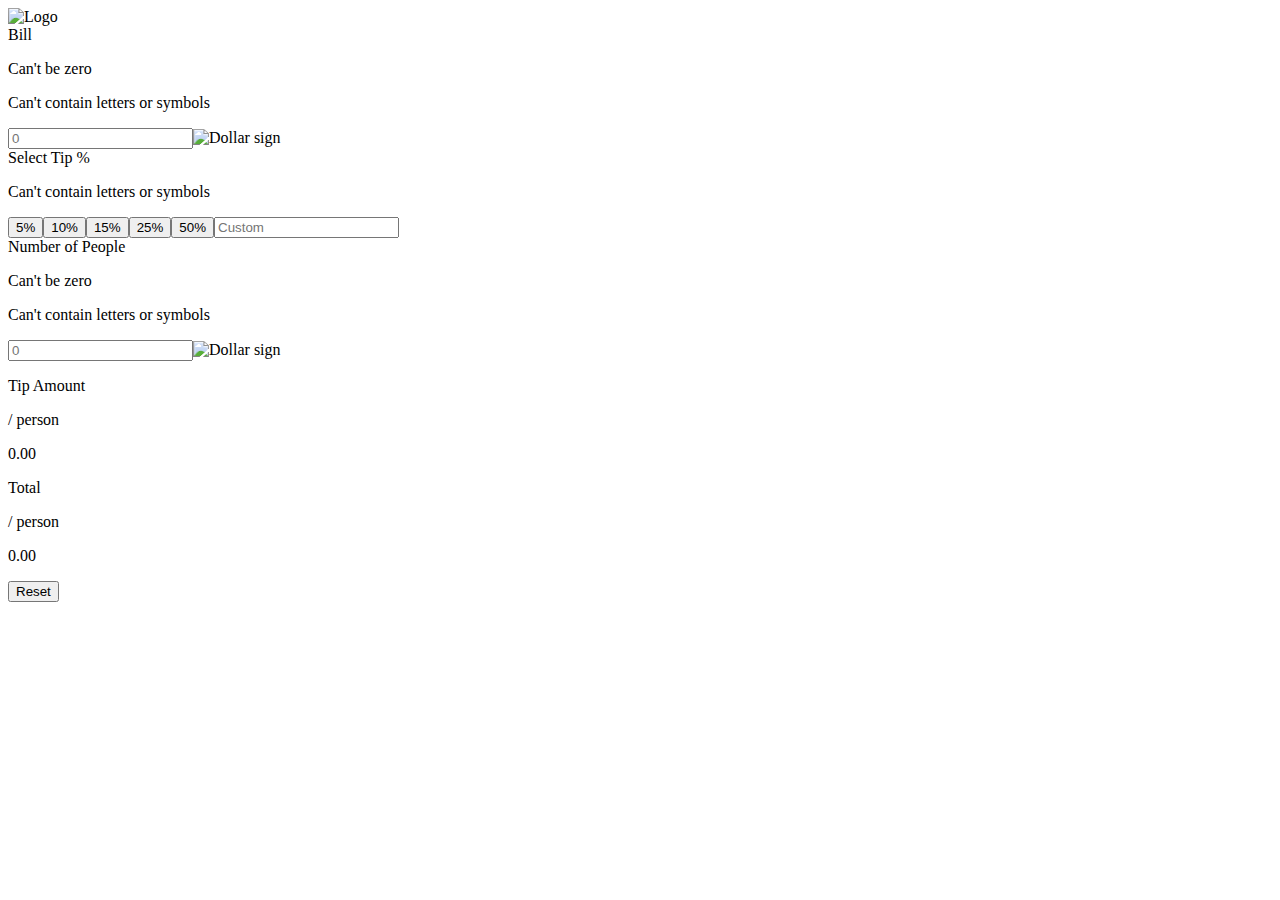
==== docs/index.html @ ceede48f "Rebuild site with change to label tag" ====
<!doctype html><html lang="en"><head><meta charset="utf-8"/><meta name="viewport" content="width=device-width,initial-scale=1"/><meta name="description" content="Web site created using create-react-app"/><link rel="preconnect" href="https://fonts.googleapis.com"/><link rel="preconnect" href="https://fonts.gstatic.com" crossorigin/><link href="https://fonts.googleapis.com/css2?family=Space+Mono:wght@700&display=swap" rel="stylesheet"/><link rel="stylesheet" href="reset.css"/><link rel="icon" type="image/x-icon" href="./favicon.svg"/><title>Tip Calculator App</title><script defer="defer" src="./static/js/main.b678f3b2.js"></script><link href="./static/css/main.3e02e0f4.css" rel="stylesheet"></head><body><div id="root"></div></body></html>
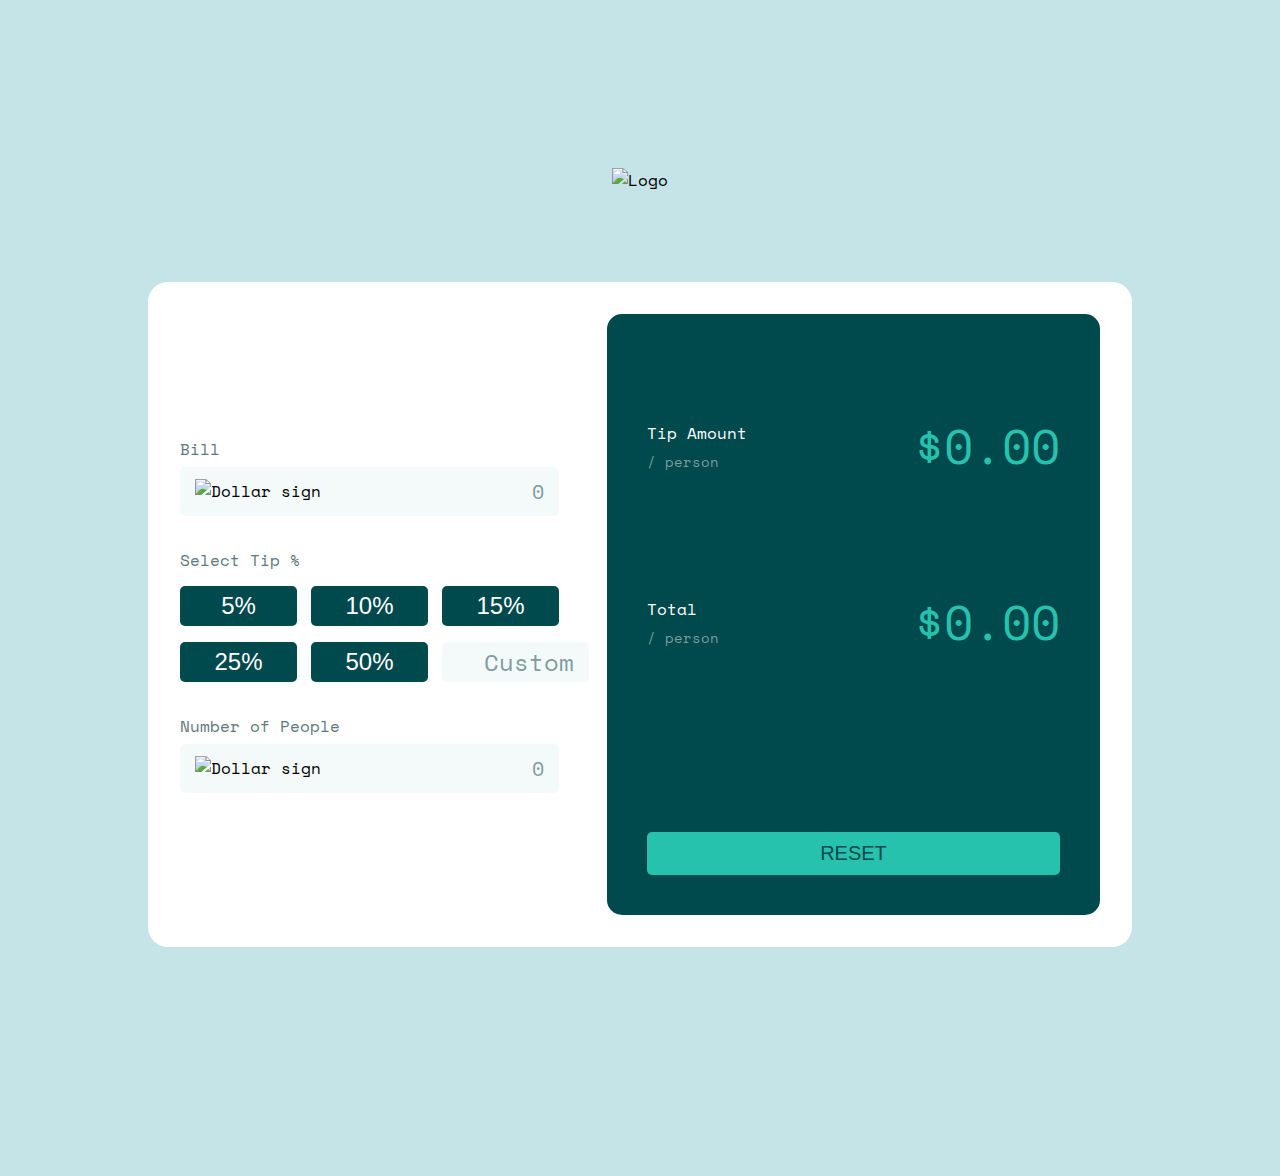
==== commit 0df72173: "Rebuild site with change to title and added transitions" ====
--- a/docs/index.html
+++ b/docs/index.html
@@ -1 +1 @@
-<!doctype html><html lang="en"><head><meta charset="utf-8"/><meta name="viewport" content="width=device-width,initial-scale=1"/><meta name="description" content="Web site created using create-react-app"/><link rel="preconnect" href="https://fonts.googleapis.com"/><link rel="preconnect" href="https://fonts.gstatic.com" crossorigin/><link href="https://fonts.googleapis.com/css2?family=Space+Mono:wght@700&display=swap" rel="stylesheet"/><link rel="stylesheet" href="reset.css"/><link rel="icon" type="image/x-icon" href="./favicon.svg"/><title>Tip Calculator App</title><script defer="defer" src="./static/js/main.b678f3b2.js"></script><link href="./static/css/main.3e02e0f4.css" rel="stylesheet"></head><body><div id="root"></div></body></html>+<!doctype html><html lang="en"><head><meta charset="utf-8"/><meta name="viewport" content="width=device-width,initial-scale=1"/><meta name="description" content="Web site created using create-react-app"/><link rel="preconnect" href="https://fonts.googleapis.com"/><link rel="preconnect" href="https://fonts.gstatic.com" crossorigin/><link href="https://fonts.googleapis.com/css2?family=Space+Mono:wght@700&display=swap" rel="stylesheet"/><link rel="stylesheet" href="reset.css"/><link rel="icon" type="image/x-icon" href="./favicon.svg"/><title>Splitter - Tip Calculator App</title><script defer="defer" src="./static/js/main.b678f3b2.js"></script><link href="./static/css/main.844c1650.css" rel="stylesheet"></head><body><div id="root"></div></body></html>--- a/docs/static/css/main.844c1650.css
+++ b/docs/static/css/main.844c1650.css
@@ -0,0 +1,2 @@
+.input-section__heading-container{align-items:flex-end;display:flex;justify-content:space-between;margin-bottom:6px}.input-section__error{color:#f23d3d;display:none;right:0;text-align:right;top:0;width:200px}.input-section__error--visible{display:block}.input-section__input-field-container{align-items:center;display:flex;position:relative}.input-section__input-field{background:var(--very-light-grayish-cyan);border:none;border-radius:5px;color:var(--very-dark-cyan);font-family:Space Mono,monospace;font-size:1.25rem;padding:10px 15px 10px 2.5rem;text-align:right;width:100%}.input-section__input-field--valid,.input-section__input-field--valid:focus{outline:2px solid #5eb7a3}.input-section__input-field--invalid,.input-section__input-field--invalid:focus{outline:2px solid #f23d3d}.input-section__input-field::-webkit-input-placeholder{color:var(--grayish-cyan);font-family:Space Mono,monospace}.input-section__input-field::placeholder{color:var(--grayish-cyan);font-family:Space Mono,monospace}.input-section__icon{left:15px;position:absolute}.input-section{margin-bottom:2rem}.input-section>*{display:block}.input-section>:not(:last-child){margin-bottom:2rem}.input-section__heading{color:var(--dark-grayish-cyan);display:block}.tip-percentage{grid-gap:16px;display:grid;gap:16px;grid-template-columns:repeat(2,1fr)}.tip-percentage__heading-container{align-items:flex-end;display:flex;justify-content:space-between;margin-bottom:14px}.tip-percentage__button{background:var(--very-dark-cyan);border:none;border-radius:5px;color:#fff;cursor:pointer;font-size:1.5rem;padding:6px 15px;transition-duration:.1s;transition-property:background,color;transition-timing-function:linear}.tip-percentage__button:hover{background:#9fe8df;color:var(--very-dark-cyan)}.tip-percentage__input-field{background:var(--very-light-grayish-cyan);border:none;border-radius:5px;color:var(--very-dark-cyan);font-family:Space Mono,monospace;font-size:1.5rem;height:100%;padding:0 15px;text-align:right;width:100%}.tip-percentage__input-field::-webkit-input-placeholder{color:var(--grayish-cyan)}.tip-percentage__input-field::placeholder{color:var(--grayish-cyan)}@media screen and (min-width:1000px){.input-section{margin:0 48px 0 0}.tip-percentage{gap:16px 14px;grid-template-columns:repeat(3,1fr)}}.results-section__container{align-items:center;display:flex;justify-content:space-between;margin-bottom:1.875rem;width:100%}.results-section__container:nth-child(2){margin-bottom:2.25rem}.results-section__sub-container{margin-right:20px}.results-section__dividend{color:#fff;line-height:1;margin-bottom:.5rem}.results-section__divisor{color:var(--grayish-cyan);font-size:.875rem;line-height:1}.results-section__result{align-items:center;color:#26c2ad;display:flex;font-size:3rem;line-height:1}.results-section__result:before{content:"$";font-size:2rem}@media screen and (min-width:1000px){.results-section__container{margin-bottom:2rem}.results-section__container:nth-child(2){margin-bottom:8.625rem}.results-section__result:before{font-size:3rem}}.results-screen{background:var(--very-dark-cyan);border-radius:15px;padding:44px 24px 24px}.results-screen__button{background:#26c2ad;border:none;border-radius:5px;color:var(--very-dark-cyan);cursor:pointer;font-size:1.25rem;padding:10px;text-transform:uppercase;transition:background .1s linear;width:100%}.results-screen__button:hover{background:#9fe8df}@media screen and (min-width:1000px){.results-screen{display:flex;flex:0 0 413px;flex-direction:column;max-width:413px;padding:60px 40px 40px}}.tip-calculator{background:#fff;border-radius:20px 20px 0 0;max-width:650px;min-height:calc(100vh - 144px);padding:32px;width:100%}@media screen and (min-width:1000px){.tip-calculator{align-items:center;border-radius:20px;display:flex;justify-content:space-between;max-width:none;min-height:0;min-height:auto;width:920px}}:root{--very-dark-cyan:#00494d;--dark-grayish-cyan:#5e7a7d;--grayish-cyan:#7f9c9f;--light-grayish-cyan:#c5e4e7;--very-light-grayish-cyan:#f4fafa}input{display:block}body{background:#c5e4e7;background:var(--light-grayish-cyan);font-family:Space Mono,monospace}#root{align-items:center;display:flex;flex-direction:column}.logo{margin-block:50px 40px}@media screen and (min-width:1000px){#root{min-height:100vh;padding-block:160px 100px}.logo{margin-block:0 90px}}
+/*# sourceMappingURL=main.844c1650.css.map*/